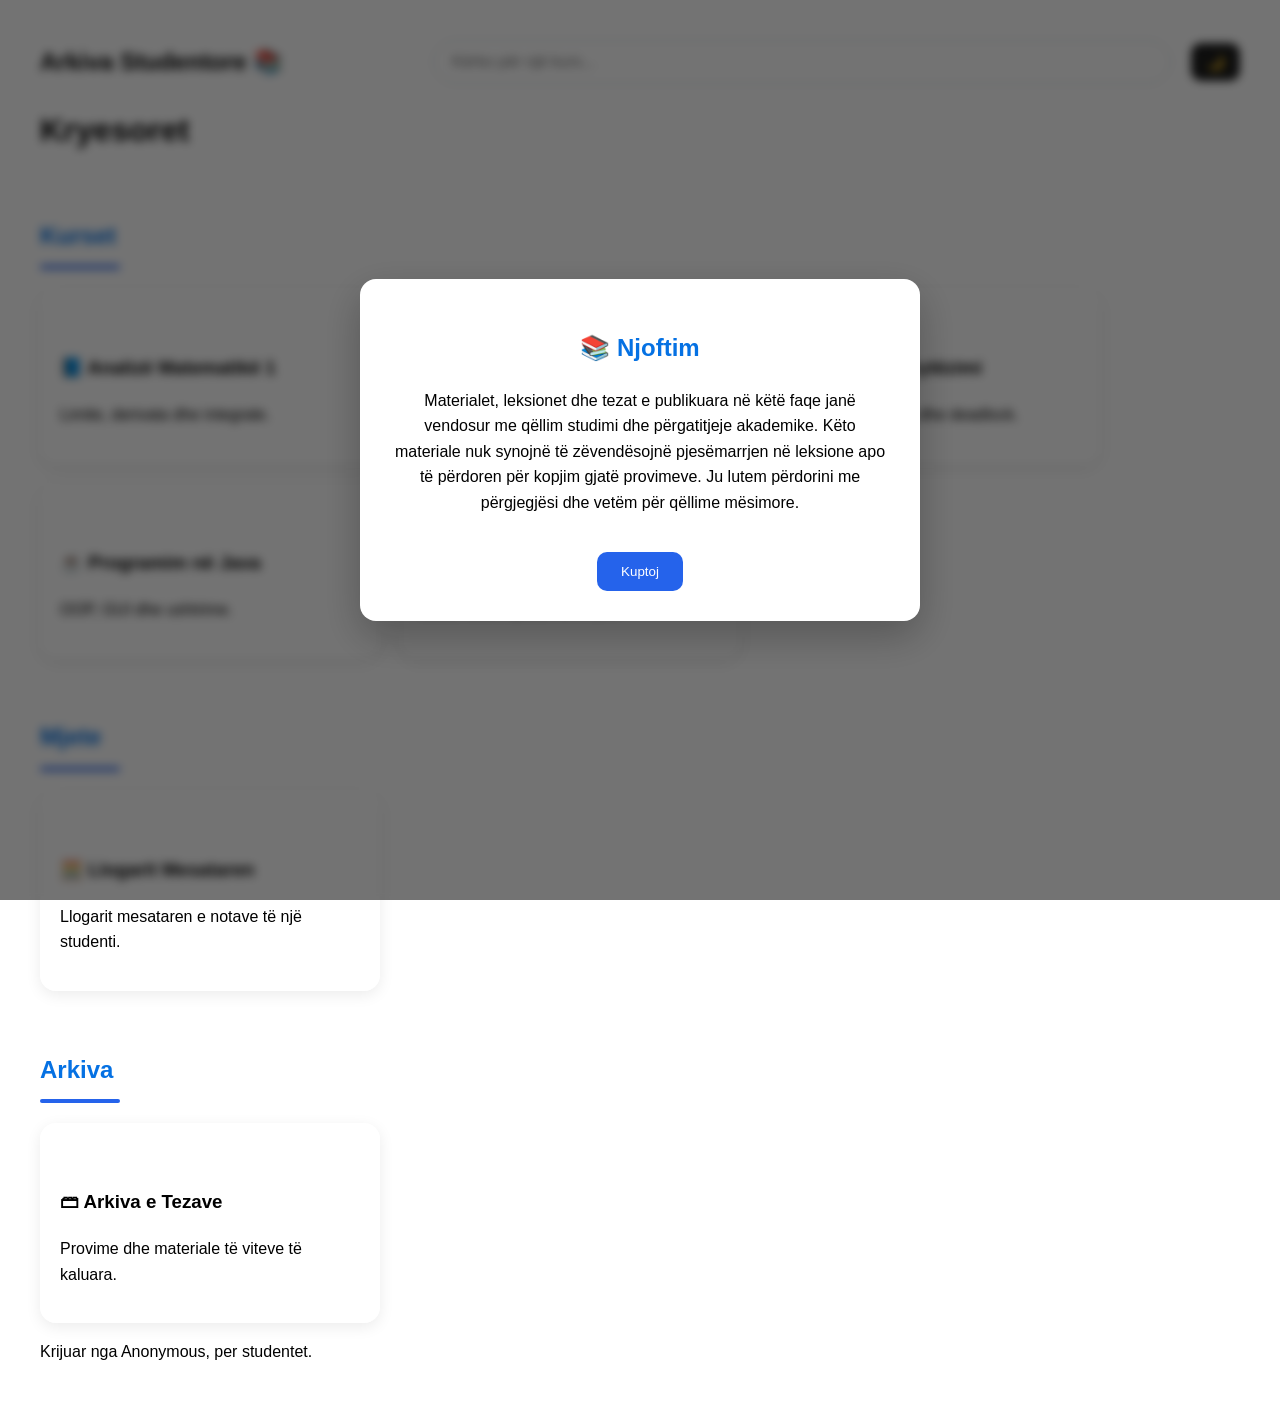
==== index.html @ 3b84a569 "Add files via upload beta 0.0" ====
<!DOCTYPE html>
<html>
   <head>
<meta charset = "UTF-8">
<meta name="viewport" content="width=device-width", initial-scale="1.0">
<title>Arkiva e Studentit</title>

<link rel="stylesheet" href="css/style.css">

   </head>


<body>

<nav class="navbar">

    <div class="nav-title">

        Arkiva  Studentore 📚

    </div>
<div class="nav-right">
 <input

        type="text"

        id="searchInput"

        class="search-bar"

        placeholder="Kërko për një kurs..."

    >

    <button id="theme-toggle">🌙</button>
</div>
   

</nav>


<div id="overlay">
    <div id="popup">
        <h2>📚 Njoftim</h2>

        <p>
            Materialet, leksionet dhe tezat e publikuara në këtë faqe
            janë vendosur me qëllim studimi dhe përgatitjeje akademike.
            Këto materiale nuk synojnë të zëvendësojnë pjesëmarrjen
            në leksione apo të përdoren për kopjim gjatë provimeve. 
            Ju lutem përdorini me përgjegjësi dhe vetëm për qëllime mësimore.
        </p>

        <button id="dismiss-btn">Kuptoj</button>
    </div>
</div>




    <header>
        <h1>Kryesoret</h1>
    </header>


<main>


    <h2 class="section-title">Kurset</h2>

<p id="noResults" style="display: none;">

    ❌ Kursi nuk u gjet.

</p>

    <div class="courses-container">

        <a href="courses/calculus1.html" class="card">

            <h3>📘 Analizë Matematikë 1</h3>

            <p>Limite, derivata dhe integrale.</p>

        </a>

        <a href="courses/calculus2.html" class="card">

            <h3>📗 Analizë Matematikë 2</h3>

            <p>Seri, Taylor dhe MacLaurin.</p>

        </a>

        <a href="courses/sistemeshfrytzimi.html" class="card">

            <h3>🖥 Sisteme Shfrytëzimi</h3>

            <p>Proceset, memoria dhe deadlock.</p>

        </a>

        <a href="courses/java.html" class="card">

            <h3>☕ Programim në Java</h3>

            <p>OOP, GUI dhe ushtrime.</p>

        </a>

        <a href="courses/dsa.html" class="card">

            <h3>🌳 Struktura të Dhënash</h3>

            <p>Lista, stack, queue dhe BST.</p>

        </a>

    </div>


    <h2 class="section-title">Mjete</h2>

    <div class="tools-grid">
        <a href="tools/average.html" class="card">
    <h3>🧮 Llogarit Mesataren</h3>
    <p>Llogarit mesataren e notave të një studenti.</p>
</a>
    </div>


    <h2 class="section-title">Arkiva</h2>

    <div class="tools-grid">
         <a href="courses/teza.html" class="card">

            <h3>🗃 Arkiva e Tezave</h3>

            <p>Provime dhe materiale të viteve të kaluara.</p>

        </a>
    </div>

</main>

<footer>
    <p>Krijuar nga Anonymous, per studentet.</p>
</footer>

<script src="js/main.js"></script>


</body>




    
</html>
---- css/style.css ----
body {
    background-color: white;
    color: black;
    font-family: Arial, sans-serif;
    margin: 0;
    padding: 40px;
    line-height: 1.6;
    transition: 0.3s;
    animation: fadeIn 0.5s ease;
}
@keyframes fadeIn {

    from {

        opacity: 0;

        transform: translateY(10px);

    }

    to {

        opacity: 1;

        transform: translateY(0);

    }

}



body.dark {
    background-color: #121212;
    color: white;
}


h2 {

    color: #0571e3;

}

a {
    position: relative;
    text-decoration: none;
    color: inherit;

    display: inline-block;

    transition: transform 0.3s ease;
}

a::before {

    content: "→";

    opacity: 0;

    margin-right: 0px;

    transition: all 0.3s ease;

}

a:hover::before {

    opacity: 1;

    margin-right: 8px;



}
hr {
    border: 1px solid #333;
}

ul {
    padding-left: 20px;
}


#theme-toggle {
    position: static;
    top: 20px;
    right: 20px;

    background-color: #1e1e1e;
    color: white;

    border: 1px solid #333;
    border-radius: 10px;

    padding: 10px 15px;

    font-size: 14px;
    cursor: pointer;

    transition: 0.3s;
    
}

#theme-toggle:hover {
    background-color: #2a2a2a;
    transform: translateY(-2px);
}





body.dark #theme-toggle {
    background-color: white;
    color: black;
    border: 1px solid #ccc;
}

#overlay {
    position: fixed;

    inset: 0;

    background: rgba(0, 0, 0, 0.55);

    display: flex;
    justify-content: center;
    align-items: center;

    z-index: 9999;

    backdrop-filter: blur(5px);
}

#popup {
    background: white;

    max-width: 500px;

    padding: 30px;

    border-radius: 16px;

    box-shadow:
        0 15px 40px rgba(0, 0, 0, 0.25);

    text-align: center;

    animation: popupAppear 0.35s ease;
}

body.dark #popup {
    background: #1f1f1f;
    color: white;
}

#dismiss-btn {
    margin-top: 20px;

    padding: 12px 24px;

    border: none;

    border-radius: 10px;

    background: #2563eb;

    color: white;

    cursor: pointer;

    transition: 0.3s ease;
}

#dismiss-btn:hover {
    background: #1d4ed8;

    transform: translateY(-2px);
}

@keyframes popupAppear {
    from {
        opacity: 0;
        transform: scale(0.9);
    }

    to {
        opacity: 1;
        transform: scale(1);
    }
}



.courses-container {
    display: flex;
    flex-wrap: wrap;
    gap: 20px;
}



.card {
    width: 300px;
    

    padding: 20px;

    border-radius: 16px;

    background: rgba(255,255,255,0.8);

    box-shadow:
        0 4px 15px rgba(0,0,0,0.08);

    text-decoration: none;
    color: inherit;

    transition: all 0.3s ease;
}


.card:hover {
    transform: translateY(-5px);

    box-shadow:
        0 10px 30px rgba(37,99,235,0.15);
}


body.dark .card {
    background: #1e1e1e;
    border: 1px solid #333;

    box-shadow: 0 4px 15px rgba(0,0,0,0.3);
}

body.dark .card:hover {
    background: #252525;

    box-shadow:
        0 10px 30px rgba(96, 165, 250, 0.18);
}


input {
    width: 150px;

    padding: 12px;

    border-radius: 12px;

    border: 1px solid #d1d5db;

    font-size: 16px;

    transition: all 0.3s ease;
}

input:focus {
    outline: none;

    border-color: #3b82f6;

    box-shadow:
        0 0 0 4px rgba(59,130,246,0.15);
}

button {
    background: #2563eb;

    color: white;

    border: none;

    padding: 12px 24px;

    border-radius: 12px;

    cursor: pointer;

    transition: all 0.3s ease;
}

button:hover {
    transform: translateY(-2px);

    background: #1d4ed8;
}

.grades {
    display: flex;
    gap: 10px;
    margin-bottom: 25px;
    flex-wrap: nowrap;
}

.calculator-card {
    background: rgba(255,255,255,0.8);
    padding: 30px;
    border-radius: 20px;
    box-shadow: 0 8px 25px rgba(0,0,0,0.08);
    max-width: 1000px;
    margin: 0 auto;
    height: auto;
}

input {

    width: 120px;

}

.page-container {
    max-width: 1000px;
    margin: 0 auto;
}

.back-link {
    display: inline-block;
    margin-top: 20px;
}
#result {

    max-height: 0;

    opacity: 0;

    overflow: hidden;

    margin: 0;

    font-weight: bold;

    transition:

        max-height 0.5s ease,

        opacity 0.5s ease,

        margin-top 0.5s ease;

}

#result.show {

    max-height: 100px;

    opacity: 1;

    margin-top: 20px;

}



body.dark .calculator-card {
    background: #1e1e1e;
    color: white;
    border: 1px solid #333;
    box-shadow: 0 8px 25px rgba(0,0,0,0.35);
}

body.dark input {
    background: #121212;
    color: white;
    border: 1px solid #444;
}

body.dark input::placeholder {
    color: #aaa;
}

body.dark .back-link {
    color: #93c5fd;
}


.navbar {

   display: flex;

    align-items: center;

    justify-content: space-between;

}

.nav-right {

    display: flex;

    align-items: center;

    gap: 20px;

}



.logo {
    font-size: 1.2rem;

    font-weight: bold;
}


.search-bar {

  width: 700px;

    padding: 12px 18px;

    border-radius: 999px;

    border: 1px solid #d1d5db;

    font-size: 16px;

    transition: all 0.3s ease;

    flex: 1;

    max-width: 900px;
}

.search-bar:focus {

    outline: none;

    border-color: #3b82f6;

    box-shadow:
        0 0 0 4px rgba(59,130,246,0.15);
}



body.dark .search-bar {

    background: #1e1e1e;

    color: white;

    border-color: #444;
}

body.dark .search-bar::placeholder {

    color: #aaa;
}


#noResults {
    color: #ef4444;
    font-size: 1.1rem;
    font-weight: 600;
    margin-top: 20px;
}

body.dark #noResults {
    color: #ff6b6b;
}


.nav-title {
    font-size: 1.5rem;
    font-weight: 700;

    white-space: nowrap;
}

.section-title {
    margin-top: 60px;
    margin-bottom: 20px;
}

.section-title::after {

    content: "";

    display: block;

    width: 80px;

    height: 4px;

    background: #2563eb;

    margin-top: 10px;

    border-radius: 999px;

}
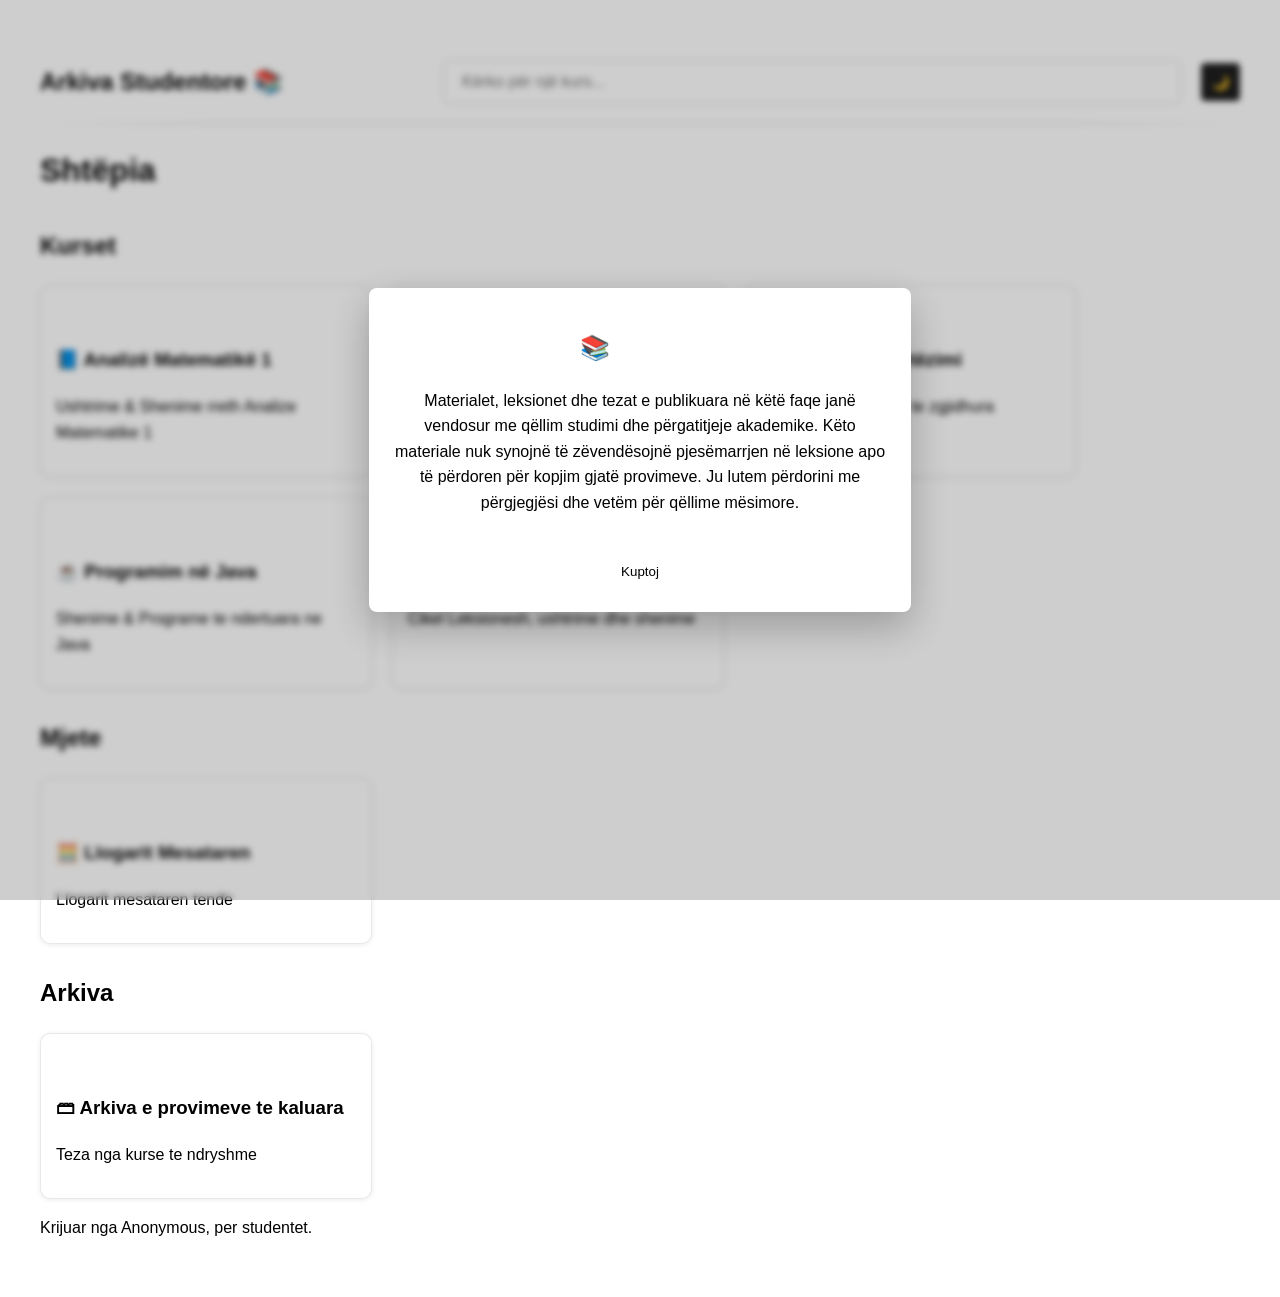
==== commit 37045732: "beta0.2 Updated CSS. Sticky Navigation Bar General Bug Fixes" ====
--- a/index.html
+++ b/index.html
@@ -12,11 +12,14 @@
 
 <body>
 
+
+    <header class="top-header">
+
 <nav class="navbar">
 
     <div class="nav-title">
 
-        Arkiva  Studentore 📚
+        Arkiva Studentore 📚
 
     </div>
 <div class="nav-right">
@@ -37,11 +40,12 @@
    
 
 </nav>
+  </header>
 
 
 <div id="overlay">
     <div id="popup">
-        <h2>📚 Njoftim</h2>
+        <h2 class="popuplabel">📚 Njoftim</h2>
 
         <p>
             Materialet, leksionet dhe tezat e publikuara në këtë faqe
@@ -59,7 +63,7 @@
 
 
     <header>
-        <h1>Kryesoret</h1>
+        <h1>Shtëpia</h1>
     </header>
 
 
@@ -80,7 +84,7 @@
 
             <h3>📘 Analizë Matematikë 1</h3>
 
-            <p>Limite, derivata dhe integrale.</p>
+            <p>Ushtrime & Shenime rreth Analize Matematike 1</p>
 
         </a>
 
@@ -88,7 +92,7 @@
 
             <h3>📗 Analizë Matematikë 2</h3>
 
-            <p>Seri, Taylor dhe MacLaurin.</p>
+            <p>Cikel Leksionesh & Shenime rreth Analize Matematike 2</p>
 
         </a>
 
@@ -96,7 +100,7 @@
 
             <h3>🖥 Sisteme Shfrytëzimi</h3>
 
-            <p>Proceset, memoria dhe deadlock.</p>
+            <p>Shenime & Ushtrime te zgjidhura</p>
 
         </a>
 
@@ -104,15 +108,15 @@
 
             <h3>☕ Programim në Java</h3>
 
-            <p>OOP, GUI dhe ushtrime.</p>
+            <p>Shenime & Programe te ndertuara ne Java</p>
 
         </a>
 
         <a href="courses/dsa.html" class="card">
 
-            <h3>🌳 Struktura të Dhënash</h3>
+            <h3>🌳 Strukturë të Dhënash</h3>
 
-            <p>Lista, stack, queue dhe BST.</p>
+            <p>Cikel Leksionesh, ushtrime dhe shenime</p>
 
         </a>
 
@@ -124,7 +128,7 @@
     <div class="tools-grid">
         <a href="tools/average.html" class="card">
     <h3>🧮 Llogarit Mesataren</h3>
-    <p>Llogarit mesataren e notave të një studenti.</p>
+    <p>Llogarit mesataren tende</p>
 </a>
     </div>
 
@@ -134,9 +138,9 @@
     <div class="tools-grid">
          <a href="courses/teza.html" class="card">
 
-            <h3>🗃 Arkiva e Tezave</h3>
+            <h3>🗃 Arkiva e provimeve te kaluara</h3>
 
-            <p>Provime dhe materiale të viteve të kaluara.</p>
+            <p>Teza nga kurse te ndryshme</p>
 
         </a>
     </div>
--- a/css/style.css
+++ b/css/style.css
@@ -5,9 +5,15 @@
     margin: 0;
     padding: 40px;
     line-height: 1.6;
-    transition: 0.3s;
-    animation: fadeIn 0.5s ease;
-}
+        transition:
+        background-color 0.3s ease,
+
+        color 0.3s ease;
+}
+
+
+
+
 @keyframes fadeIn {
 
     from {
@@ -36,10 +42,9 @@
 }
 
 
-h2 {
-
-    color: #0571e3;
-
+
+.popuplabel {
+    color: white;
 }
 
 a {
@@ -74,7 +79,7 @@
 
 }
 hr {
-    border: 1px solid #333;
+    border: 1px solid #33333359;
 }
 
 ul {
@@ -91,9 +96,9 @@
     color: white;
 
     border: 1px solid #333;
-    border-radius: 10px;
-
-    padding: 10px 15px;
+    border-radius: 4px;
+
+    padding: 10px 10px;
 
     font-size: 14px;
     cursor: pointer;
@@ -122,7 +127,7 @@
 
     inset: 0;
 
-    background: rgba(0, 0, 0, 0.55);
+    background: rgba(0, 0, 0, 0.192);
 
     display: flex;
     justify-content: center;
@@ -130,7 +135,7 @@
 
     z-index: 9999;
 
-    backdrop-filter: blur(5px);
+    backdrop-filter: blur(3px);
 }
 
 #popup {
@@ -138,9 +143,10 @@
 
     max-width: 500px;
 
-    padding: 30px;
-
-    border-radius: 16px;
+     border: 1px solid #ffffff11;
+    padding: 20px;
+
+    border-radius: 8px;
 
     box-shadow:
         0 15px 40px rgba(0, 0, 0, 0.25);
@@ -162,11 +168,13 @@
 
     border: none;
 
-    border-radius: 10px;
-
-    background: #2563eb;
-
-    color: white;
+    border-radius: 4px;
+
+    background: #ffffff;
+
+    color: rgb(0, 0, 0);
+
+    font-family: Arial, Helvetica, sans-serif;
 
     cursor: pointer;
 
@@ -175,7 +183,8 @@
 
 #dismiss-btn:hover {
     background: #1d4ed8;
-
+    color: white;
+        padding: 20px 24px;
     transform: translateY(-2px);
 }
 
@@ -204,15 +213,15 @@
 .card {
     width: 300px;
     
-
-    padding: 20px;
-
-    border-radius: 16px;
+    border: 1px solid rgba(0, 0, 0, 0.091);
+
+    padding: 15px;
+
+    border-radius: 10px;
 
     background: rgba(255,255,255,0.8);
 
-    box-shadow:
-        0 4px 15px rgba(0,0,0,0.08);
+    box-shadow: 0 1px 5px rgba(0,0,0,0.08);
 
     text-decoration: none;
     color: inherit;
@@ -224,14 +233,13 @@
 .card:hover {
     transform: translateY(-5px);
 
-    box-shadow:
-        0 10px 30px rgba(37,99,235,0.15);
+    border: 1px solid rgb(17, 27, 222);
 }
 
 
 body.dark .card {
     background: #1e1e1e;
-    border: 1px solid #333;
+    border: 1px solid #ffffff42;
 
     box-shadow: 0 4px 15px rgba(0,0,0,0.3);
 }
@@ -239,8 +247,8 @@
 body.dark .card:hover {
     background: #252525;
 
-    box-shadow:
-        0 10px 30px rgba(96, 165, 250, 0.18);
+
+    border: 1px solid rgb(64, 72, 234);
 }
 
 
@@ -412,7 +420,7 @@
 
     padding: 12px 18px;
 
-    border-radius: 999px;
+    border-radius: 6px;
 
     border: 1px solid #d1d5db;
 
@@ -429,7 +437,7 @@
 
     outline: none;
 
-    border-color: #3b82f6;
+    border-color: #0960ed;
 
     box-shadow:
         0 0 0 4px rgba(59,130,246,0.15);
@@ -472,24 +480,156 @@
 }
 
 .section-title {
-    margin-top: 60px;
+    margin-top: 30px;
     margin-bottom: 20px;
 }
 
-.section-title::after {
-
+
+@media (max-width: 768px) {
+    body {
+        padding: 24px;
+    }
+
+    .navbar {
+        flex-direction: column;
+        align-items: stretch;
+        gap: 12px;
+    }
+
+    .nav-right {
+        width: 100%;
+        gap: 10px;
+    }
+
+    .search-bar {
+        width: 100%;
+        flex: 1;
+    }
+
+    #theme-toggle {
+        width: 48px;
+        height: 48px;
+        flex-shrink: 0;
+    }
+
+    .cards-container,
+    .courses-container,
+    .tools-grid {
+        display: grid;
+        grid-template-columns: 1fr;
+        gap: 18px;
+    }
+
+    .card,
+    .course-card {
+        width: 100%;
+        box-sizing: border-box;
+    }
+
+    h1 {
+        font-size: 2.2rem;
+        line-height: 1.2;
+    }
+
+    h2 {
+        font-size: 1.8rem;
+    }
+
+     li {
+
+        font-size: 1rem;
+
+    }
+
+    p {
+
+        font-size: 1rem;
+
+    }
+
+
+     .grades {
+
+        flex-direction: column;
+
+        flex-wrap: nowrap;
+
+    }
+
+    .grades input {
+
+        width: 100%;
+
+        box-sizing: border-box;
+
+    }
+
+    .calculator-card {
+
+        padding: 24px;
+
+    }
+
+    .calculator-card h1 {
+
+        font-size: 2.4rem;
+
+        line-height: 1.15;
+
+    }
+}
+
+.top-header {
+    position: fixed;
+    top: 0;
+    z-index: 1000;
+
+    background: rgba(255,255,255,0.75);
+    backdrop-filter: blur(16px);
+    -webkit-backdrop-filter: blur(16px);
+
+    padding: 20px 0;
+
+    position: sticky;
+
+     transition:
+
+        background-color 0.3s ease,
+
+        border-color 0.3s ease,
+
+        box-shadow 0.3s ease;
+}
+
+.top-header::after {
     content: "";
-
-    display: block;
-
-    width: 80px;
-
-    height: 4px;
-
-    background: #2563eb;
-
-    margin-top: 10px;
-
-    border-radius: 999px;
-
+    position: absolute;
+
+    left: 0;
+    bottom: 0;
+
+    width: 100%;
+    height: 1px;
+
+    background: linear-gradient(
+        to right,
+        transparent,
+        rgba(0,0,0,0.18) 15%,
+        rgba(0,0,0,0.18) 85%,
+        transparent
+    );
+}
+
+body.dark .top-header {
+    background: rgba(18, 18, 18, 0.75);
+}
+
+body.dark .top-header::after {
+    background: linear-gradient(
+        to right,
+        transparent,
+        rgba(255,255,255,0.15) 15%,
+        rgba(255,255,255,0.15) 85%,
+        transparent
+    );
 }
